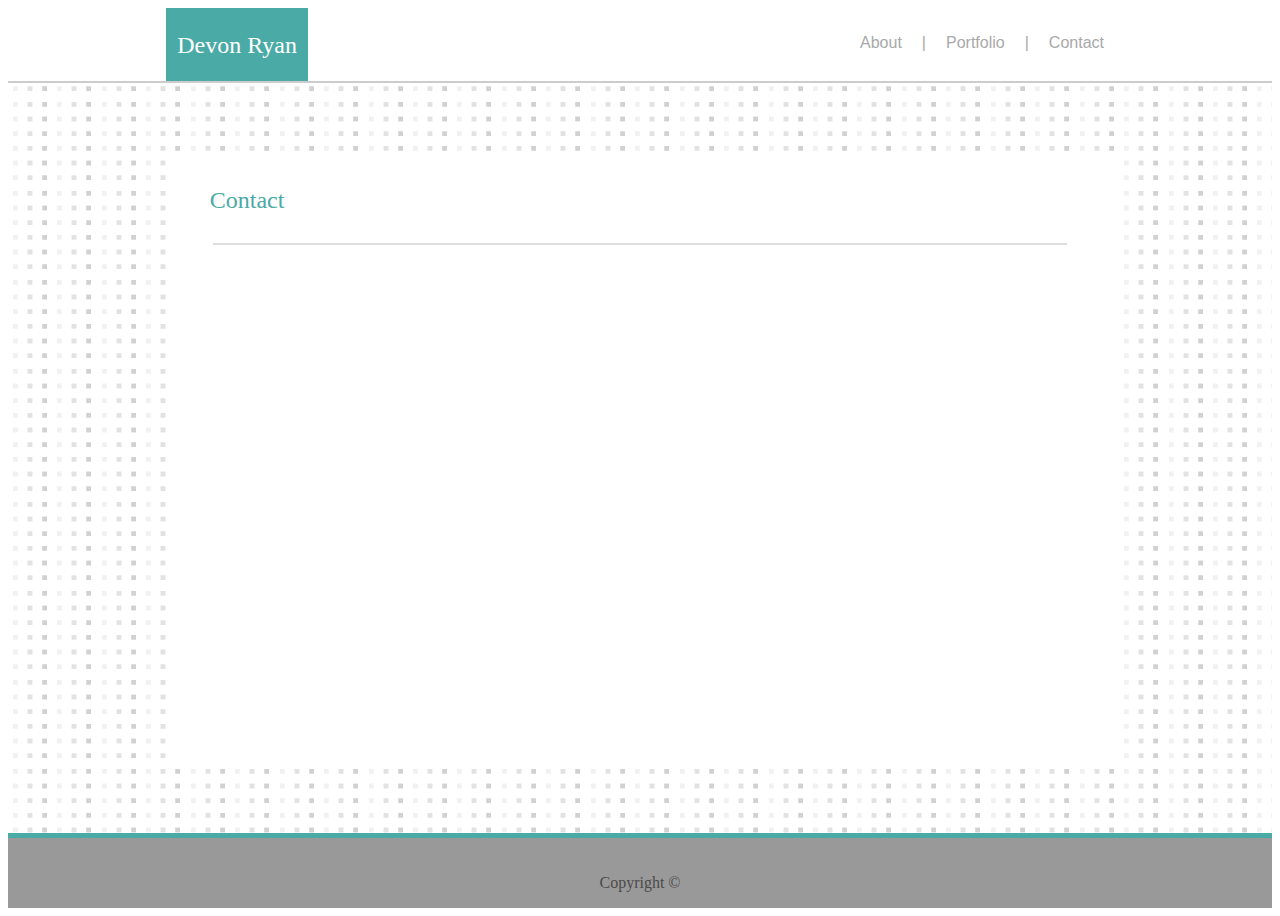
==== contact.html @ edfe4f17 "Pages templated and linked" ====
<!DOCTYPE html>
<html lang="en">
<head>
    <!--CSS-->
    <link rel="stylesheet" href="assets/css/normalize.css"/>
    <link rel="stylesheet" href = "assets/css/style.css"/>
    <link rel="stylesheet" href = "assets/css/contact.css"/>

    <meta charset="UTF-8">
    <meta name="viewport" content="width=device-width, initial-scale=1.0">
    <meta http-equiv="X-UA-Compatible" content="ie=edge">
    <title>About Me</title>
</head>
<body>
    <!--MAIN CONTAINER-->
    <div id = "main-container">
        <!--HEADER-->
        <header id = "header-container">
             <div id="header-content-container">
                <!--NAME-->
                <div id="name">
                    <p>Devon Ryan</p> 
                </div>
                
                <!--NAVIGATION-->
                <ul id="nav">
                    <li class="nav-item"><a href="index.html">About</a></li>
                    <li>|</li>
                    <li class="nav-item"><a href="portfolio.html">Portfolio</a></li>
                    <li>|</li>
                    <li class="nav-item"><a href="contact.html">Contact</a></li>
                </ul>
            </div>
        </header>

        <!--BODY CONTAINER-->
        <section id="body-container">
            <div id="content-container">
                <div id="content-title-container">
                    <div id="content-title">
                        <p>Contact</p>
                    </div>
                    <div id="content-border"></div>
                </div>  
               
                
            </div>
        </section>

        <!--FOOTER-->
        <footer>
             <p>Copyright © </p>
        </footer>


    </div>
    

    
</body>
</html>
---- assets/css/style.css ----
*{
    box-sizing:border-box;
}

#main-container{
    width:100%;
    height:100%;
    background-color: black;
    display: flex;
    flex-direction: column;    
    background-image: url(../images/tiny-squares.png);

}

#header-container{
    display:flex;
    width: 100%;
    height: 75px;
    background-color:#ffffff;
    justify-content: space-around;
    border-bottom: 2px solid #cccccc;

}



#header-content-container{
    width: 75%;
    max-width:960px;
    height: 75px;
    display: flex;
    background-color: white;
    justify-content: space-between;
    border-bottom: 2px solid #cccccc;

}


#name{
   font-family: Arial, Helvetica, sans-serif;
   background-color: #4aaaa5;
    font-size: 18pt;
    width:15%;
    height: 100%;
    text-align: center;
}

#name p{
    vertical-align: center;
    color:white;
    font-family: Georgia, 'Times New Roman', Times, serif;

}

ul{
    list-style-type: none;
    display: flex;
    flex-direction: row;
}

ul li{
    font-family: Arial, Helvetica, sans-serif;
    padding:10px;
    display: block;
    color: darkgray;
}

.nav-item:hover{
    color:white;
    background-color:#4aaaa5;
}

.nav-item:active{
    color:white;
    background-color:0, 153, 122;
}

a{
    text-decoration: none;
    color: inherit;
}

#body-container{
    display:flex;
    width: 100%;
    height: calc(100vh - 150px);
    justify-content: space-around;
    align-items: center;
    align-self:center;

}

#content-container{
    background-color:#ffffff;
    word-wrap: break-word;
    max-width:960px;
    width:75%;
    height: calc(100vh - 300px);

}

#content-title-container{
    display:flex;
    width:100%;
    background-color: white;
    justify-content: flex-start;
    flex-direction: column;

}

#content-border{
    border-bottom: 2px solid #dddddd;
    align-self: center;
    width:90%;

}

#content-title{
    display:block;
    text-align: center;
    width:15%;
    height: 75px;
    margin: 5px 0px 5px 10px;
}

#content-title p{
    color:#4aaaa5;
    font-family: Georgia, 'Times New Roman', Times, serif;
    font-size: 18pt;
    font-style: bold;
    vertical-align: center;
}

footer{
    height: 75px;
    border-top: 5px solid #4aaaa5;
    background-color: rgb(153, 153, 153);
    padding-top: 20px;
    color:#666666;
    text-align:center;
    

}

footer p{
    color:rgb(75,75,75);
    vertical-align: text-bottom;
}
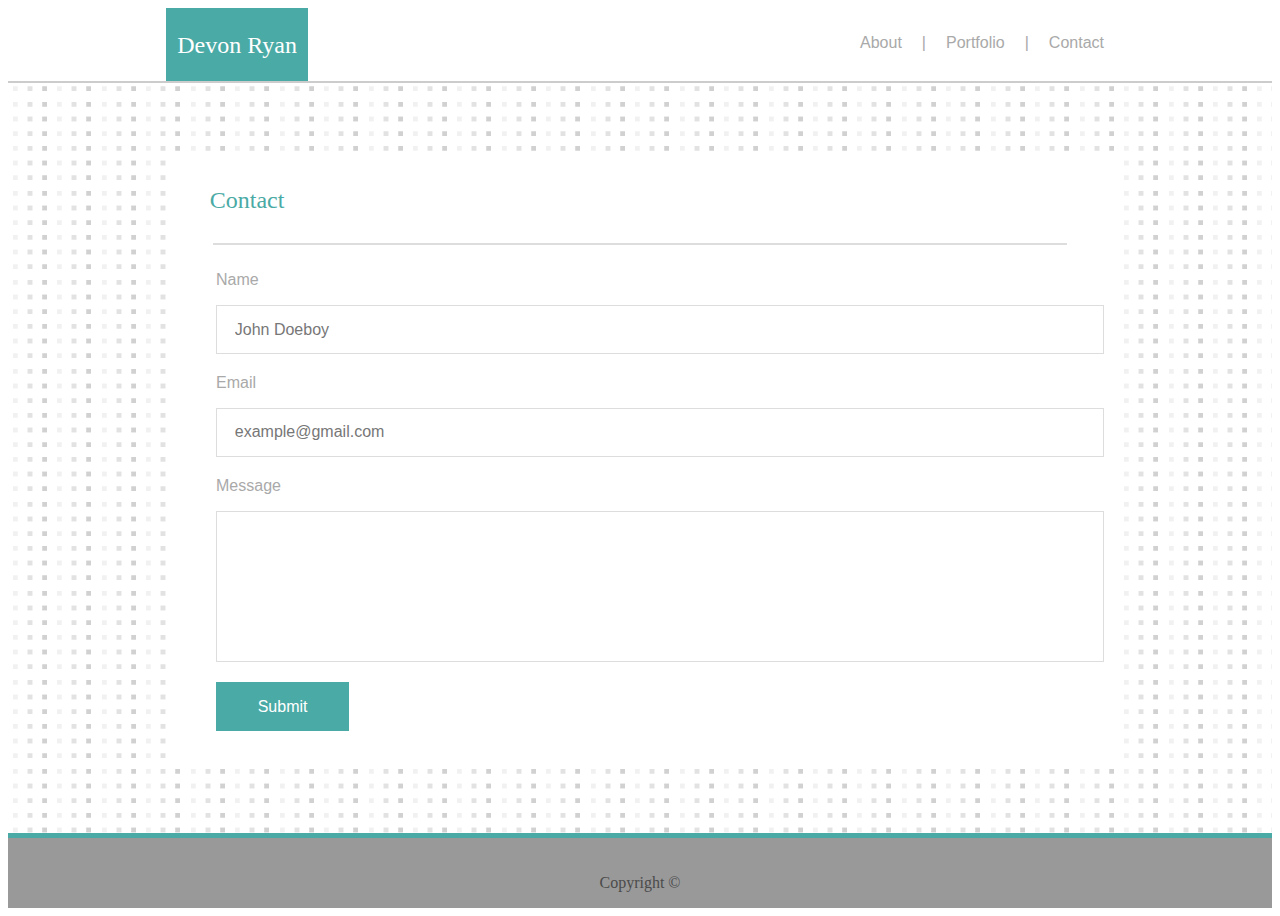
==== commit c6646855: "About Me and Contact Page complete | Fixed: the nav bars in all pages to hover for entire element" ====
--- a/contact.html
+++ b/contact.html
@@ -1,6 +1,13 @@
 <!DOCTYPE html>
 <html lang="en">
 <head>
+    <!--Some placeholder JS-->
+        <script type="text/javascript">
+            function submitClick()
+            {
+            alert("Your information has been sent to the president, thank you");
+            }
+        </script>
     <!--CSS-->
     <link rel="stylesheet" href="assets/css/normalize.css"/>
     <link rel="stylesheet" href = "assets/css/style.css"/>
@@ -9,7 +16,7 @@
     <meta charset="UTF-8">
     <meta name="viewport" content="width=device-width, initial-scale=1.0">
     <meta http-equiv="X-UA-Compatible" content="ie=edge">
-    <title>About Me</title>
+    <title>Contact</title>
 </head>
 <body>
     <!--MAIN CONTAINER-->
@@ -24,11 +31,11 @@
                 
                 <!--NAVIGATION-->
                 <ul id="nav">
-                    <li class="nav-item"><a href="index.html">About</a></li>
+                    <a href="index.html"><li class="nav-item">About</li></a>
                     <li>|</li>
-                    <li class="nav-item"><a href="portfolio.html">Portfolio</a></li>
+                    <a href="portfolio.html"><li class="nav-item">Portfolio</li></a>
                     <li>|</li>
-                    <li class="nav-item"><a href="contact.html">Contact</a></li>
+                    <a href="contact.html"><li class="nav-item">Contact</li></a>
                 </ul>
             </div>
         </header>
@@ -41,9 +48,30 @@
                         <p>Contact</p>
                     </div>
                     <div id="content-border"></div>
-                </div>  
-               
-                
+                </div>
+                <ul id="content-body">
+                    <li class="input-label-row">
+                        <label for="content-name">Name</label>
+                    </li>
+                    <li class="input-field-row">
+                        <input type="text" id="content-name" placeholder="John Doeboy"/>
+                    </li>
+                    <li class="input-label-row">
+                            <label for="content-email">Email</label>
+                    </li>
+                    <li class="input-field-row">
+                            <input type="email" id="content-email" placeholder="example@gmail.com"/>
+                    </li>
+                    <li class="input-label-row">
+                            <label for="content-message">Message</label>
+                    </li>
+                    <li class="input-field-row" id="messageFieldLine">
+                            <textarea  id="content-message"></textarea>
+                     </li>
+                     <li class="input-label-row" id="buttonFieldLine">
+                            <button type="submit" onclick="submitClick()">Submit</button>
+                     </li>
+                </ul>
             </div>
         </section>
 
@@ -58,4 +86,6 @@
 
     
 </body>
-</html>+</html>
+
+
--- a/assets/css/style.css
+++ b/assets/css/style.css
@@ -5,7 +5,6 @@
 #main-container{
     width:100%;
     height:100%;
-    background-color: black;
     display: flex;
     flex-direction: column;    
     background-image: url(../images/tiny-squares.png);
@@ -52,7 +51,7 @@
 
 }
 
-ul{
+#nav{
     list-style-type: none;
     display: flex;
     flex-direction: row;
--- a/assets/css/contact.css
+++ b/assets/css/contact.css
@@ -0,0 +1,74 @@
+#content-body{
+    display: flex;
+    width:100%;
+    flex-direction: column;
+    align-content: space-between;
+    justify-content: flex-start;
+    position: relative;
+    height: calc(100vh - 300px - 20%);
+
+}
+
+
+.input-label-row {
+    height:7.145% 
+}
+
+.input-field-row {
+    height:14.29%;
+}
+
+#messageFieldLine.input-field-row {
+    height:35.725%;
+}
+
+#buttonFieldLine.input-label-row{
+    height:14.26%;
+
+}
+
+input, textarea{
+    position: relative;
+    width:100%;
+    height:100%;
+    padding:0 0 0 2%;
+    font-size:100%;
+    border: 1px solid #dddddd;
+}
+
+textarea{
+    resize: none;
+    overflow-y:scroll;
+}
+
+::placeholder{
+    color:#777777;
+}
+
+button{
+    position: relative;
+    height:100%;
+    width:15%;
+    background-color:#4aaaa5;
+    border:none;
+    font-family: Arial, Helvetica, sans-serif;
+    color:#ffffff;
+    font-size: 100%;
+}
+
+button:hover{
+    background-color:#3a8884;
+
+}
+
+
+
+
+/*.input  textarea, input{
+    background-color:beige;
+    margin-top:0;
+    width:90%;
+    position: relative;
+    height: 100%;
+
+}*/